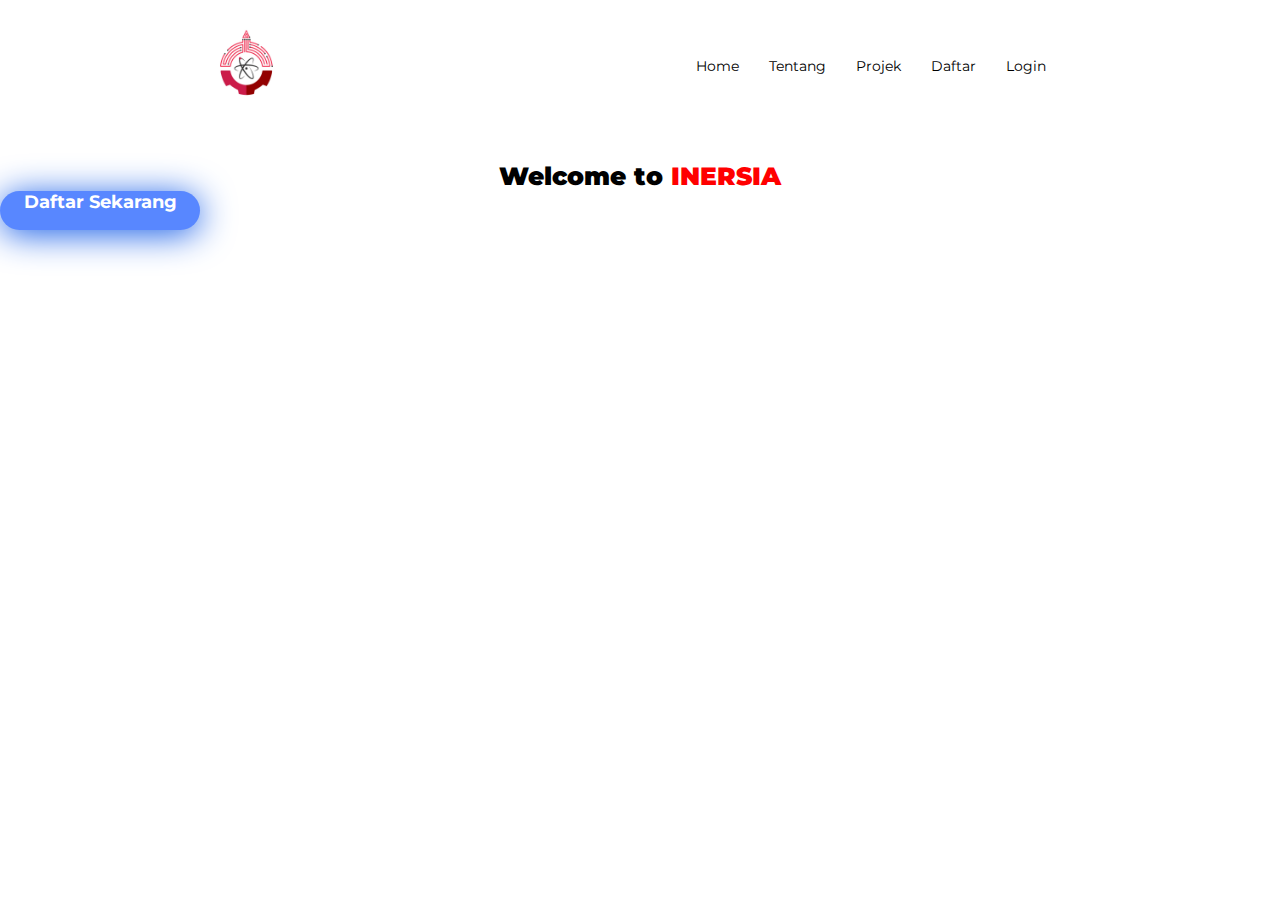
==== html/index.html @ 0747d7ad "web baru" ====
<!DOCTYPE html>
<html lang="en">
<head>
    <meta charset="UTF-8">
    <meta http-equiv="X-UA-Compatible" content="IE=edge">
    <meta name="viewport" content="width=device-width, initial-scale=1.0">
    <title>INERSIA</title>
    <link rel="stylesheet" href="../css/index.css">
</head>
<body>
    
    <div class="navbar">
        <div class="logo">
            <img src="../img/logo.jpg" alt="logo">
        </div>

        <ul>
            <li><a href="index.html">Home</a></li>
            <li><a href="">Tentang</a></li>
            <li><a href="">Projek</a></li>
            <li><a href="">Daftar</a></li>
            <li><a href="">Login</a></li>
        </ul>
    </div>

    <div class="jumbotron">
        <h1>Welcome to <span>INERSIA</span></h1>
        
        <div class="button">
            <h3>Daftar Sekarang</h3>
        </div>
    </div>
</body>
</html>
---- css/index.css ----
@import url('https://fonts.googleapis.com/css2?family=Montserrat&display=swap');

* {
    margin: 0;
    padding: 0;
}
body {
    font-family: 'Montserrat', sans-serif;
}

/* navbar */
.logo img {
    width: 85px;
    height: 87px;
    border-radius: 53px;
}
.navbar {
    display: flex;
    justify-content: space-around;
    padding: 20px 0; 
    align-items: center;
}
.navbar ul {
    display: flex;
    list-style: none;
}
.navbar ul li a {
    text-decoration: none;
    color: black;
    padding-right: 30px;
    font-size: 14px;
}

/* jumbotron */

.jumbotron h1{
    text-align: center;
    font-size: 25px;
    padding-top: 30px;
    font-weight: 900;
}
span {
    color: red;
}
.button {
    font-size: 15px;
    text-align: center;
    color: white;
    width: 200px;
    height: 39px;
    border-radius: 32px;
    background: #5887FF;
    box-shadow: 0px 4px 35px #135BE7;
}
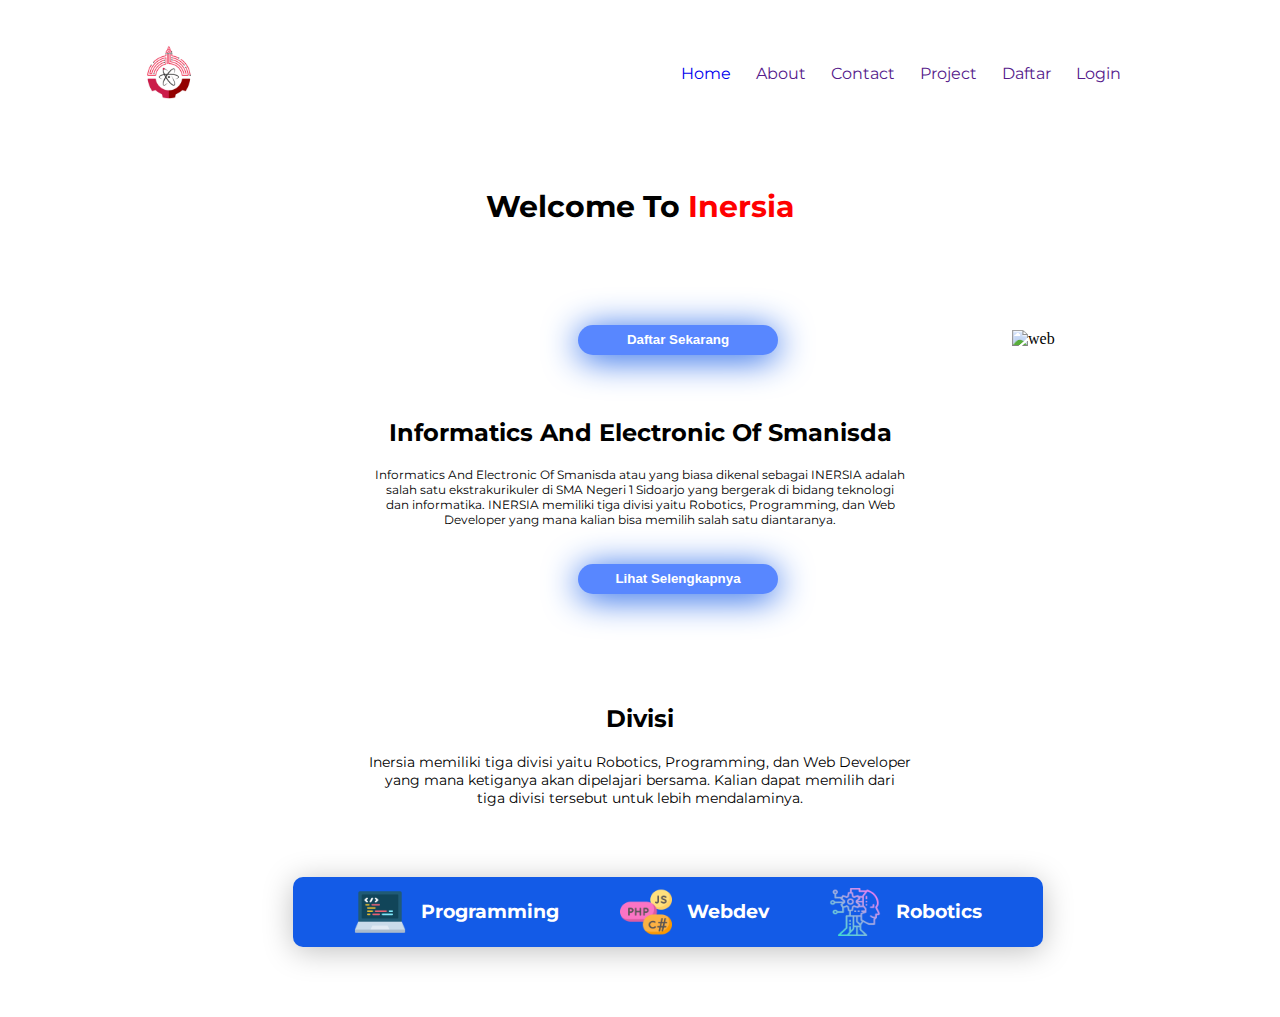
==== commit 2822e6c1: "landing page update" ====
--- a/html/index.html
+++ b/html/index.html
@@ -8,27 +8,70 @@
     <link rel="stylesheet" href="../css/index.css">
 </head>
 <body>
-    
-    <div class="navbar">
-        <div class="logo">
-            <img src="../img/logo.jpg" alt="logo">
+    <header>
+        <img class= "logo" src="../img/logo.jpg" alt="logo">
+        <nav>
+            <ul class="links">
+                <li><a href="index.html">Home</a></li>
+                <li><a href="">About</a></li>
+                <li><a href="">Contact</a></li>
+                <li><a href="">Project</a></li>
+                <li><a href="">Daftar</a></li>
+                <li><a href="">Login</a></li>
+            </ul>
+        </nav>
+    </header>
+
+    <div class="jumbotron">
+        <h3>Welcome To <span>Inersia</span></h3>
+        <a href=""><button>Daftar Sekarang</button></a>
+        <img src="../img/jumbotron img.jpg" alt="web">
+    </div>
+
+    <div class="info">
+        <h2>Informatics And Electronic Of Smanisda</h2>
+        <p>Informatics And Electronic Of Smanisda  atau yang biasa dikenal sebagai INERSIA adalah <br>
+            salah satu ekstrakurikuler di SMA Negeri 1 Sidoarjo yang bergerak di bidang teknologi <br>
+             dan informatika. INERSIA memiliki tiga divisi yaitu Robotics, Programming, dan Web <br>
+             Developer yang mana kalian bisa memilih salah satu diantaranya.</p>
+        <a href=""><button>Lihat Selengkapnya</button></a>
+    </div>
+
+    <div class="divisi">
+        <h2>Divisi</h2>
+        <P>Inersia memiliki tiga divisi yaitu Robotics, Programming, dan Web Developer 
+            <br>yang mana ketiganya akan dipelajari bersama. 
+            Kalian dapat memilih dari<br>tiga divisi tersebut untuk lebih
+            mendalaminya.</P>
+
+        <div class="container">
+            <div class="programming">
+                <img src="../img/programming.png" alt="">
+                <h3>Programming</h3>
+            </div>
+            <div class="Webdev">
+                <img src="../img/coding-language.png" alt="">
+                <h3>Webdev</h3>
+            </div>
+            <div class="Robotics">
+                <img src="../img/ai.png" alt="">
+                <h3>Robotics</h3>
+            </div>
         </div>
 
-        <ul>
-            <li><a href="index.html">Home</a></li>
-            <li><a href="">Tentang</a></li>
-            <li><a href="">Projek</a></li>
-            <li><a href="">Daftar</a></li>
-            <li><a href="">Login</a></li>
-        </ul>
+        <div class="card">
+            <div class="card1">
+                
+            </div>
+            <div class="card1">
+
+            </div>
+            <div class="card1">
+
+            </div>
+        </div>
     </div>
 
-    <div class="jumbotron">
-        <h1>Welcome to <span>INERSIA</span></h1>
-        
-        <div class="button">
-            <h3>Daftar Sekarang</h3>
-        </div>
-    </div>
+
 </body>
 </html>--- a/css/index.css
+++ b/css/index.css
@@ -1,54 +1,141 @@
 @import url('https://fonts.googleapis.com/css2?family=Montserrat&display=swap');
 
-* {
-    margin: 0;
-    padding: 0;
-}
-body {
-    font-family: 'Montserrat', sans-serif;
+.logo {
+    width: 70px;
+    height: 70px;
 }
 
-/* navbar */
-.logo img {
-    width: 85px;
-    height: 87px;
-    border-radius: 53px;
+header {
+    display: flex;
+    justify-content: space-between;
+    align-items: center;
+    padding: 30px 10%;
 }
-.navbar {
+.links {
+    list-style: none;
     display: flex;
-    justify-content: space-around;
-    padding: 20px 0; 
+    font-family: 'Montserrat', sans-serif;
+    
+}
+.links a {
+    text-decoration: none;
+    padding-right: 25px;
+    transition: all 0.3s ease 0s;
+}
+
+.links a:hover {
+    color: blue;
+}
+
+.jumbotron h3 {
+    font-family: 'Montserrat', sans-serif;
+    font-size: 30px;
+    text-align: center;
+    padding-top: 20px;
+}
+.jumbotron span {
+    color: red;
+}
+
+.jumbotron img {
+    width: 900px;
+    height: 600px;
+    margin-left: 230px;
+    margin-top: 75px;
+    margin-bottom: 50px;
+}
+
+.jumbotron a {
+    margin-left: 570px;
+}
+
+button {
+    border: none;
+    border-radius: 32px;
+    width: 200px;
+    height: 30px;
+    text-align: center;
+    cursor: pointer;
+    background: #5887FF;
+    box-shadow: 0px 4px 35px #135BE7;
+    color: white;
+    font-weight: 700;
+    text-decoration: none;
+    text-align: center;
+}
+
+.info h2 {
+    font-family: 'Montserrat', sans-serif;
+    font-weight: 7000;
+    text-align: center;
+}
+
+.info p {
+    font-family: 'Montserrat', sans-serif;
+    text-align: center;
+    font-size: 12px;
+}
+
+.info a button {
+    margin-left: 570px;
+    margin-top: 25px;
+    margin-bottom: 90px;
+}
+
+.divisi {
+    text-align: center;
+    font-family: 'Montserrat', sans-serif;
+    margin-bottom: 70px;
+}
+
+.divisi h2 {
+    font-weight: 7000;
+}
+.divisi p {
+    font-size: 14px;
+    margin-bottom: 70px;
+}
+
+.container img {
+    width: 52px;
+    height: 48px;
+}
+
+.container {
+    display: flex;
+    align-items: center;
+    margin-left: 285px;
+    justify-content: space-evenly;
+    width: 750px;
+    height: 70px;
+    background: #F9FDFF;
+    box-shadow: 0px 4px 30px rgba(0, 0, 0, 0.25);
+    border-radius: 10px;
+    background-color: #135BE7;
+    margin-bottom: 50px;
+}
+
+.container h3 {
+    padding-left: 15px;
+    color: white;
+    font-weight: 700;
+}
+.programming {
+    display: flex;
     align-items: center;
 }
-.navbar ul {
+.Webdev {
     display: flex;
-    list-style: none;
+    align-items: center;
 }
-.navbar ul li a {
-    text-decoration: none;
-    color: black;
-    padding-right: 30px;
-    font-size: 14px;
+.Robotics {
+    display: flex;
+    align-items: center;
 }
 
-/* jumbotron */
 
-.jumbotron h1{
-    text-align: center;
-    font-size: 25px;
-    padding-top: 30px;
-    font-weight: 900;
-}
-span {
-    color: red;
-}
-.button {
-    font-size: 15px;
-    text-align: center;
-    color: white;
-    width: 200px;
-    height: 39px;
-    border-radius: 32px;
-    background: #5887FF;
-    box-shadow: 0px 4px 35px #135BE7;
-}
+
+    
+
+
+
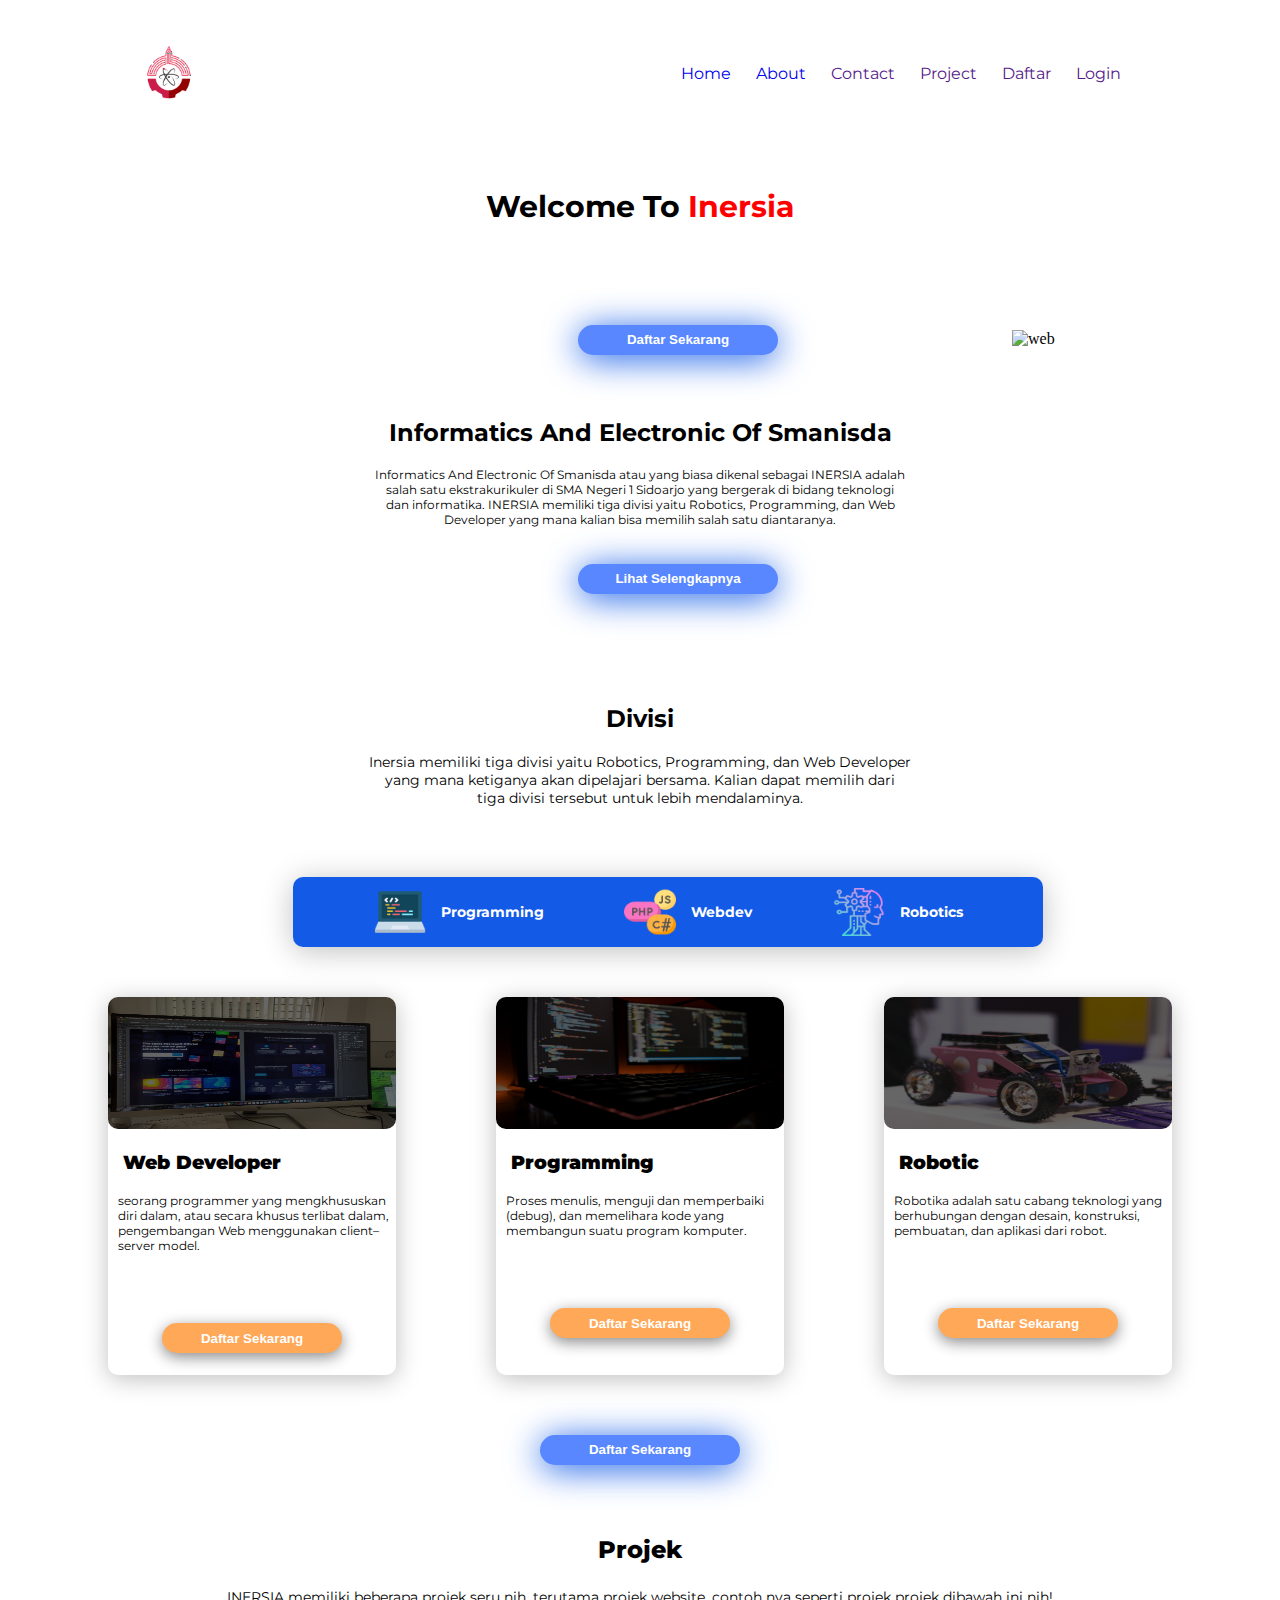
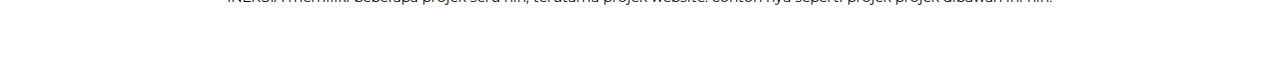
==== commit 8b2d22fc: "about page" ====
--- a/html/index.html
+++ b/html/index.html
@@ -13,7 +13,7 @@
         <nav>
             <ul class="links">
                 <li><a href="index.html">Home</a></li>
-                <li><a href="">About</a></li>
+                <li><a href="about.html">About</a></li>
                 <li><a href="">Contact</a></li>
                 <li><a href="">Project</a></li>
                 <li><a href="">Daftar</a></li>
@@ -24,7 +24,7 @@
 
     <div class="jumbotron">
         <h3>Welcome To <span>Inersia</span></h3>
-        <a href=""><button>Daftar Sekarang</button></a>
+        <a href=""><button class="btn-blue">Daftar Sekarang</button></a>
         <img src="../img/jumbotron img.jpg" alt="web">
     </div>
 
@@ -34,10 +34,10 @@
             salah satu ekstrakurikuler di SMA Negeri 1 Sidoarjo yang bergerak di bidang teknologi <br>
              dan informatika. INERSIA memiliki tiga divisi yaitu Robotics, Programming, dan Web <br>
              Developer yang mana kalian bisa memilih salah satu diantaranya.</p>
-        <a href=""><button>Lihat Selengkapnya</button></a>
+        <a href=""><button class="btn-blue">Lihat Selengkapnya</button></a>
     </div>
 
-    <div class="divisi">
+    <div class="divisi" id="divisi">
         <h2>Divisi</h2>
         <P>Inersia memiliki tiga divisi yaitu Robotics, Programming, dan Web Developer 
             <br>yang mana ketiganya akan dipelajari bersama. 
@@ -60,15 +60,49 @@
         </div>
 
         <div class="card">
-            <div class="card1">
-                
+            <div class="cardweb">
+                <img src="../img/webdevcard.jpg" alt="">
+                <h3>Web Developer</h3>
+                <p>seorang programmer yang mengkhususkan diri dalam, 
+                    atau secara khusus terlibat dalam, pengembangan Web 
+                    menggunakan client–server model.</p>
+                <a class="btn-card" href=""><button class="btn-org">Daftar Sekarang</button></a>
             </div>
-            <div class="card1">
 
+            <div class="cardprog">
+                <img src="../img/cardprogramming.jpg" alt="">
+                <h3>Programming</h3>
+                <p>Proses menulis, menguji dan memperbaiki (debug), dan 
+                    memelihara kode yang membangun suatu program komputer. </p>
+                <a class="btn-card" href=""><button class="btn-org">Daftar Sekarang</button></a>
             </div>
-            <div class="card1">
 
+            <div class="cardrob">
+                <img src="../img/cardrobotic.jpg" alt="">
+                <h3>Robotic</h3>
+                <p>Robotika adalah satu cabang teknologi yang 
+                    berhubungan dengan desain, konstruksi, pembuatan, 
+                    dan aplikasi dari robot.</p>
+                <a class="btn-card" href=""><button class="btn-org">Daftar Sekarang</button></a>
             </div>
+        </div>
+        <a href=""><button class="btn-blue">Daftar Sekarang</button></a>
+    </div>
+
+    <div class="projek">
+        <h3>Projek</h3>
+        <p>INERSIA memiliki beberapa projek seru nih, terutama projek website. 
+            contoh nya seperti projek projek dibawah ini nih!</p>
+        <div class="row-1">
+            <img src="" alt="">
+            <img src="" alt="">
+            <img src="" alt="">
+        </div>
+
+        <div class="row-2">
+            <img src="" alt="">
+            <img src="" alt="">
+            <img src="" alt="">
         </div>
     </div>
 
--- a/css/index.css
+++ b/css/index.css
@@ -49,7 +49,7 @@
     margin-left: 570px;
 }
 
-button {
+.btn-blue {
     border: none;
     border-radius: 32px;
     width: 200px;
@@ -61,7 +61,6 @@
     color: white;
     font-weight: 700;
     text-decoration: none;
-    text-align: center;
 }
 
 .info h2 {
@@ -119,6 +118,7 @@
     padding-left: 15px;
     color: white;
     font-weight: 700;
+    font-size: 14px;
 }
 .programming {
     display: flex;
@@ -132,6 +132,76 @@
     display: flex;
     align-items: center;
 }
+.card img {
+    height: 132px;
+    width: 288px;
+    border-radius: 10px;
+    filter: brightness(40%);
+}
+.card {
+    display: flex;
+    align-items: center;
+    justify-content: space-evenly;
+    margin-top: 30px;
+    margin-bottom: 60px;
+}
+.card p{
+    text-align: left;
+    padding-left: 10px;
+    font-size: 12px;
+}
+.card h3 {
+    text-align: left;
+    padding-left: 15px;
+    font-weight: 900;
+}
+.cardweb {
+    height: 378px;
+    width: 288px;
+    border-radius: 10px;
+    box-shadow: 0px 4px 25px 0px rgba(0, 0, 0, 0.25);
+}
+.cardprog {
+    height: 378px;
+    width: 288px;
+    border-radius: 10px;
+    box-shadow: 0px 4px 25px 0px rgba(0, 0, 0, 0.25);
+}
+.cardrob {
+    height: 378px;
+    width: 288px;
+    border-radius: 10px;
+    box-shadow: 0px 4px 25px 0px rgba(0, 0, 0, 0.25);
+}
+.btn-org {
+    border: none;
+    border-radius: 32px;
+    width: 180px;
+    height: 30px;
+    text-align: center;
+    cursor: pointer;
+    background: #FFA858;
+    box-shadow: 0px 4px 15px rgba(0, 0, 0, 0.47);
+    color: white;
+    font-weight: 700;
+}
+
+.projek {
+    margin-top: 25px;
+}
+.projek h3 {
+    font-size: 24px;
+    font-weight: 800;
+    text-align: center;
+    font-family: 'Montserrat', sans-serif;
+}
+.projek p {
+    font-size: 14px;
+    text-align: center;
+    font-family: 'Montserrat', sans-serif;
+}
+
+
 
 
 
